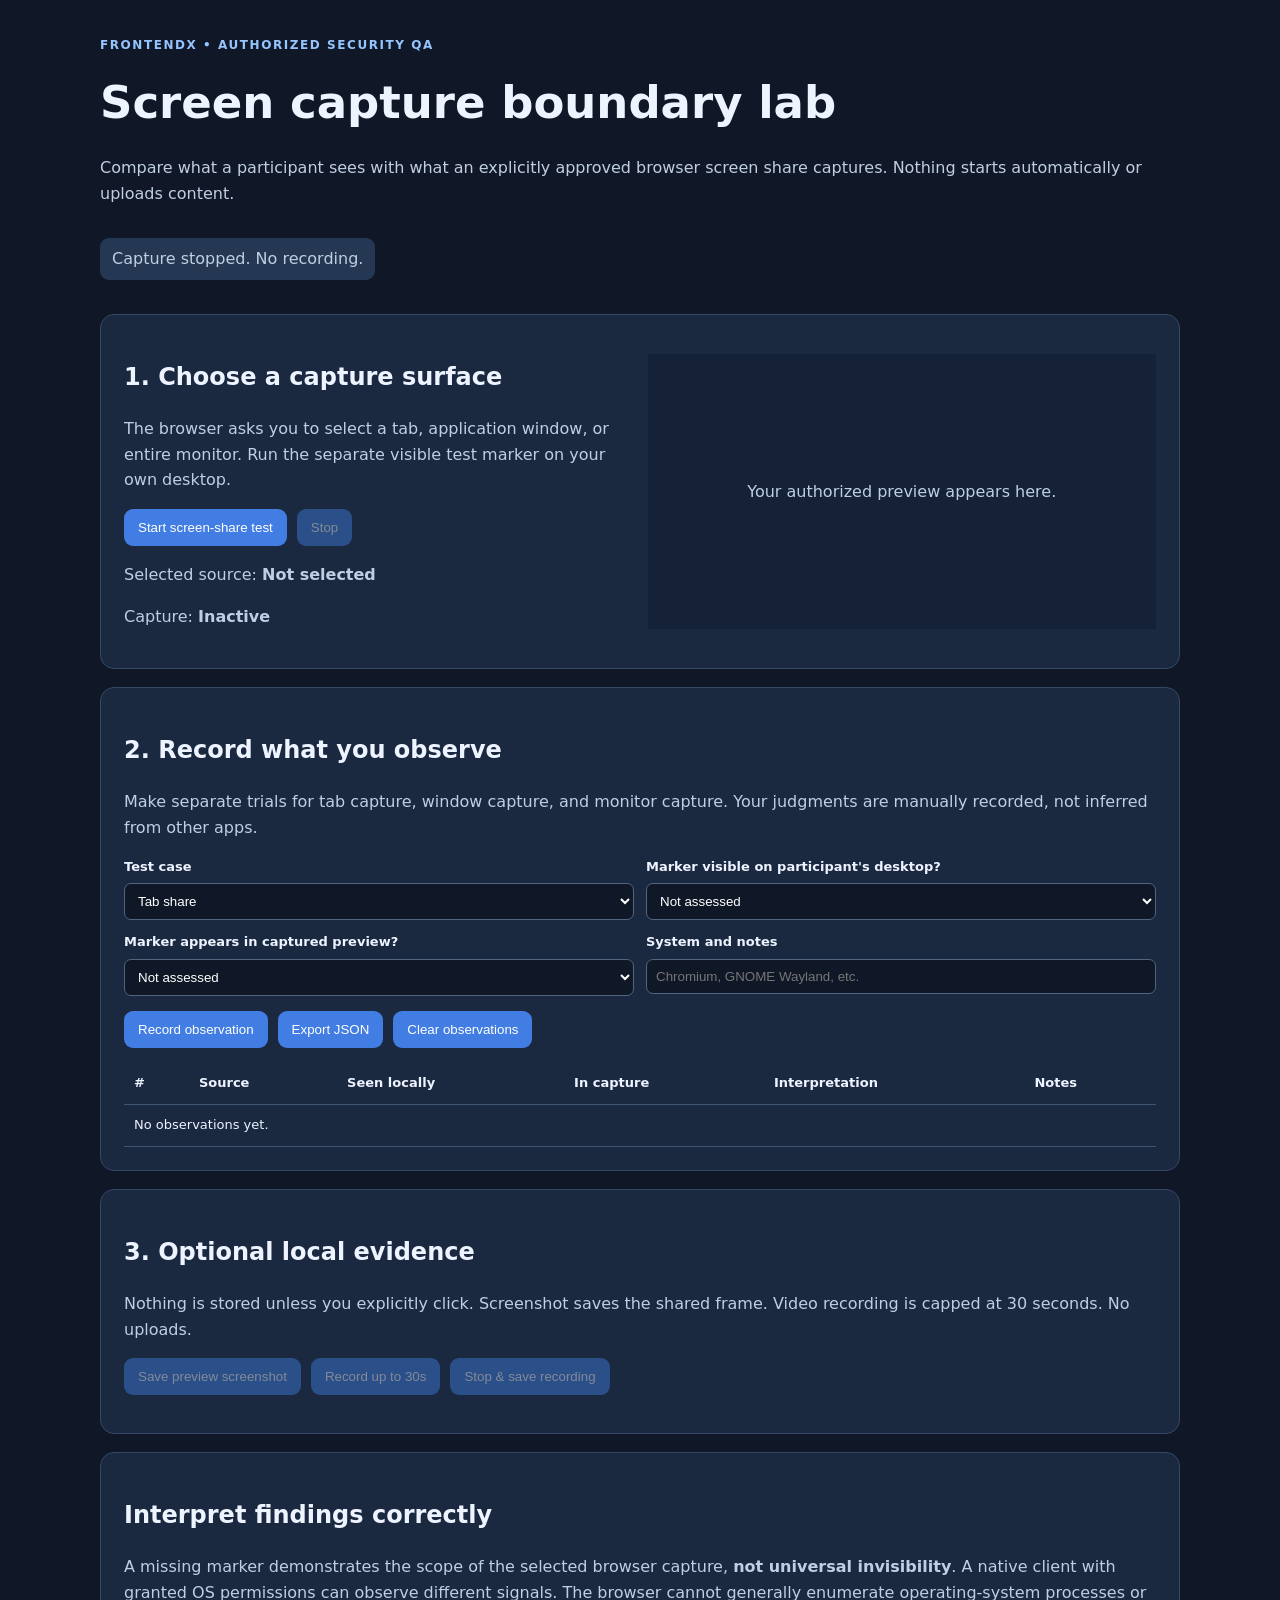
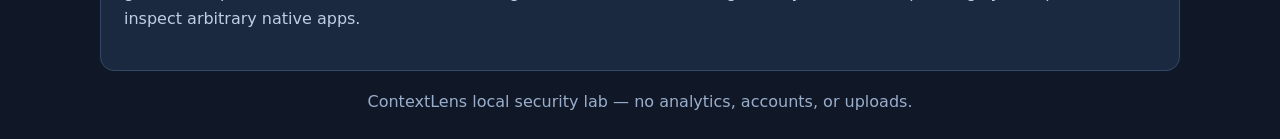
==== security-lab/web/index.html @ 40af077f "init" ====
<!doctype html>
<html lang="en">
<head>
<meta charset="utf-8"><meta name="viewport" content="width=device-width, initial-scale=1">
<title>ContextLens Capture Boundary Lab</title>
<link rel="stylesheet" href="style.css"><script src="app.js" defer></script>
</head>
<body>
<main>
<header>
<p class="kicker">FRONTENDX • AUTHORIZED SECURITY QA</p>
<h1>Screen capture boundary lab</h1>
<p>Compare what a participant sees with what an explicitly approved browser screen share captures. Nothing starts automatically or uploads content.</p>
<p id="status" role="status">Capture stopped. No recording.</p>
</header>
<section class="split">
<article>
<h2>1. Choose a capture surface</h2>
<p>The browser asks you to select a tab, application window, or entire monitor. Run the separate visible test marker on your own desktop.</p>
<div class="controls"><button id="start">Start screen-share test</button><button id="stop" disabled>Stop</button></div>
<p>Selected source: <strong id="surface">Not selected</strong></p>
<p>Capture: <strong id="stream-state">Inactive</strong></p>
</article>
<article class="preview"><video id="preview" autoplay playsinline muted aria-label="Live browser-approved screen-share preview"></video><p id="placeholder">Your authorized preview appears here.</p></article>
</section>
<section>
<h2>2. Record what you observe</h2>
<p>Make separate trials for tab capture, window capture, and monitor capture. Your judgments are manually recorded, not inferred from other apps.</p>
<div class="form">
<label>Test case<select id="case"><option value="tab">Tab share</option><option value="window">Application window</option><option value="monitor">Entire monitor</option></select></label>
<label>Marker visible on participant's desktop?<select id="participant"><option value="unknown">Not assessed</option><option value="yes">Yes</option><option value="no">No</option></select></label>
<label>Marker appears in captured preview?<select id="captured"><option value="unknown">Not assessed</option><option value="yes">Yes</option><option value="no">No</option></select></label>
<label>System and notes<input id="notes" maxlength="240" placeholder="Chromium, GNOME Wayland, etc."></label>
</div>
<div class="controls"><button id="add">Record observation</button><button id="export">Export JSON</button><button id="clear">Clear observations</button></div>
<div class="table-wrap"><table><thead><tr><th>#</th><th>Source</th><th>Seen locally</th><th>In capture</th><th>Interpretation</th><th>Notes</th></tr></thead><tbody id="observations"><tr><td colspan="6">No observations yet.</td></tr></tbody></table></div>
</section>
<section>
<h2>3. Optional local evidence</h2>
<p>Nothing is stored unless you explicitly click. Screenshot saves the shared frame. Video recording is capped at 30 seconds. No uploads.</p>
<div class="controls"><button id="snapshot" disabled>Save preview screenshot</button><button id="record" disabled>Record up to 30s</button><button id="finish-record" disabled>Stop & save recording</button></div>
</section>
<section>
<h2>Interpret findings correctly</h2>
<p>A missing marker demonstrates the scope of the selected browser capture, <strong>not universal invisibility</strong>. A native client with granted OS permissions can observe different signals. The browser cannot generally enumerate operating-system processes or inspect arbitrary native apps.</p>
</section>
<footer>ContextLens local security lab — no analytics, accounts, or uploads.</footer>
</main>
</body>
</html>
---- security-lab/web/style.css ----
body{font:16px/1.6 system-ui,sans-serif;background:#101827;color:#edf3ff;margin:0}
main{max-width:1080px;margin:auto;padding:24px}
section{padding:23px;background:#1a2940;border:1px solid #344865;border-radius:14px;margin:18px 0}
header p,section p{color:#c0cee1}
.kicker{font-size:12px;letter-spacing:.13em;color:#95c4ff;font-weight:700}
h1{font-size:clamp(28px,4vw,45px);margin:0}
.split{display:grid;grid-template-columns:1fr 1fr;gap:15px}
.controls{display:flex;gap:10px;flex-wrap:wrap;margin:15px 0}
button{border:0;border-radius:9px;background:#417de2;color:white;padding:11px 14px;cursor:pointer}
button:disabled{opacity:.45;cursor:not-allowed}
.form{display:grid;grid-template-columns:1fr 1fr;gap:12px}
label{display:flex;flex-direction:column;gap:6px;font-size:13px;font-weight:600}
select,input{padding:9px;border:1px solid #516581;background:#101827;color:white;border-radius:7px}
.preview{display:flex;align-items:center;justify-content:center;position:relative;min-height:260px;padding:0;overflow:hidden}
video{max-width:100%;max-height:350px}
#placeholder{position:absolute;inset:0;display:grid;place-items:center;background:#142136;text-align:center;padding:12px}
#placeholder[hidden]{display:none}
#status{padding:8px 12px;background:#253853;border-radius:9px;display:inline-block}
.table-wrap{overflow:auto}
table{width:100%;border-collapse:collapse;font-size:13px;text-align:left}
td,th{border-bottom:1px solid #405571;padding:10px}
footer{text-align:center;color:#9aaecb}
@media(max-width:800px){.split,.form{grid-template-columns:1fr}}
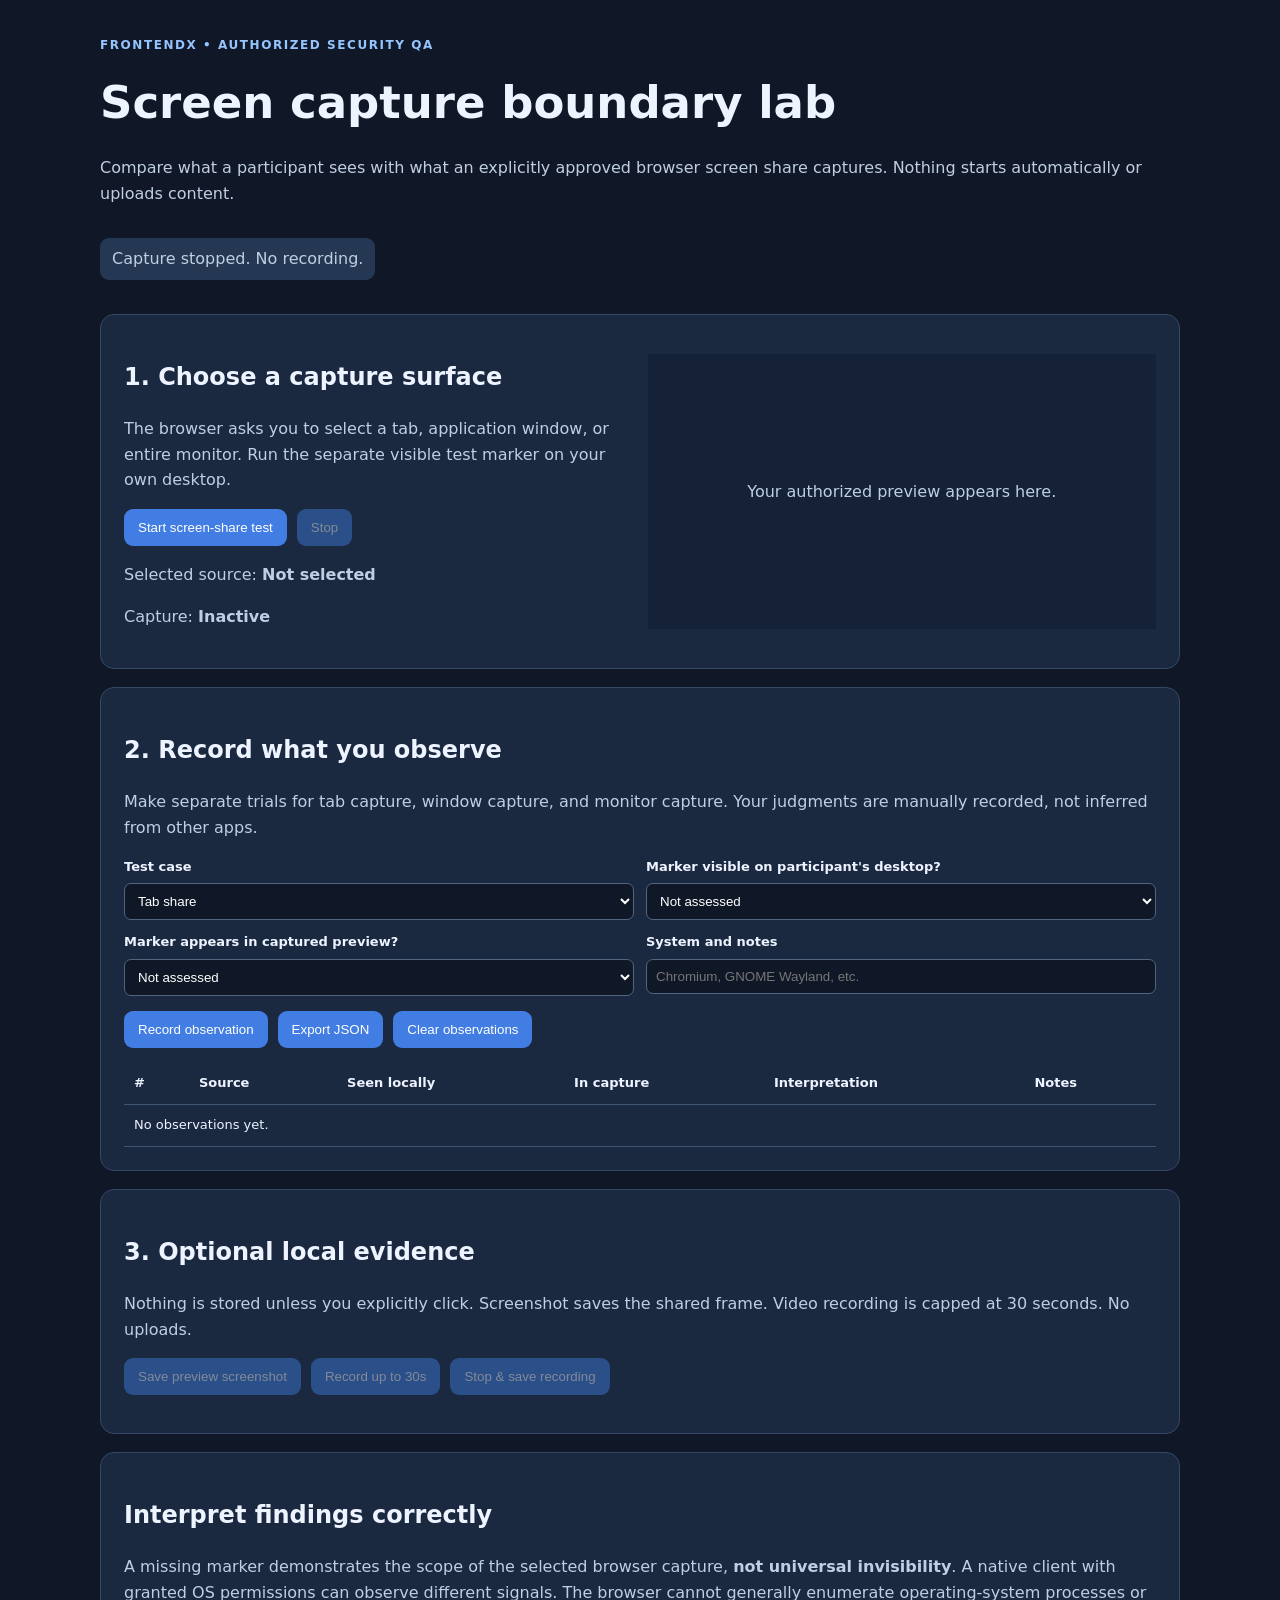
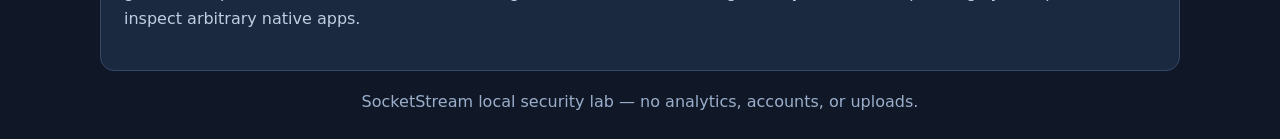
==== commit 09661606: "Rename ContextLens to SocketStream; add bundled Moonshine streaming STT and Linux capture exclusion " ====
--- a/security-lab/web/index.html
+++ b/security-lab/web/index.html
@@ -2,7 +2,7 @@
 <html lang="en">
 <head>
 <meta charset="utf-8"><meta name="viewport" content="width=device-width, initial-scale=1">
-<title>ContextLens Capture Boundary Lab</title>
+<title>SocketStream Capture Boundary Lab</title>
 <link rel="stylesheet" href="style.css"><script src="app.js" defer></script>
 </head>
 <body>
@@ -44,7 +44,7 @@
 <h2>Interpret findings correctly</h2>
 <p>A missing marker demonstrates the scope of the selected browser capture, <strong>not universal invisibility</strong>. A native client with granted OS permissions can observe different signals. The browser cannot generally enumerate operating-system processes or inspect arbitrary native apps.</p>
 </section>
-<footer>ContextLens local security lab — no analytics, accounts, or uploads.</footer>
+<footer>SocketStream local security lab — no analytics, accounts, or uploads.</footer>
 </main>
 </body>
 </html>
